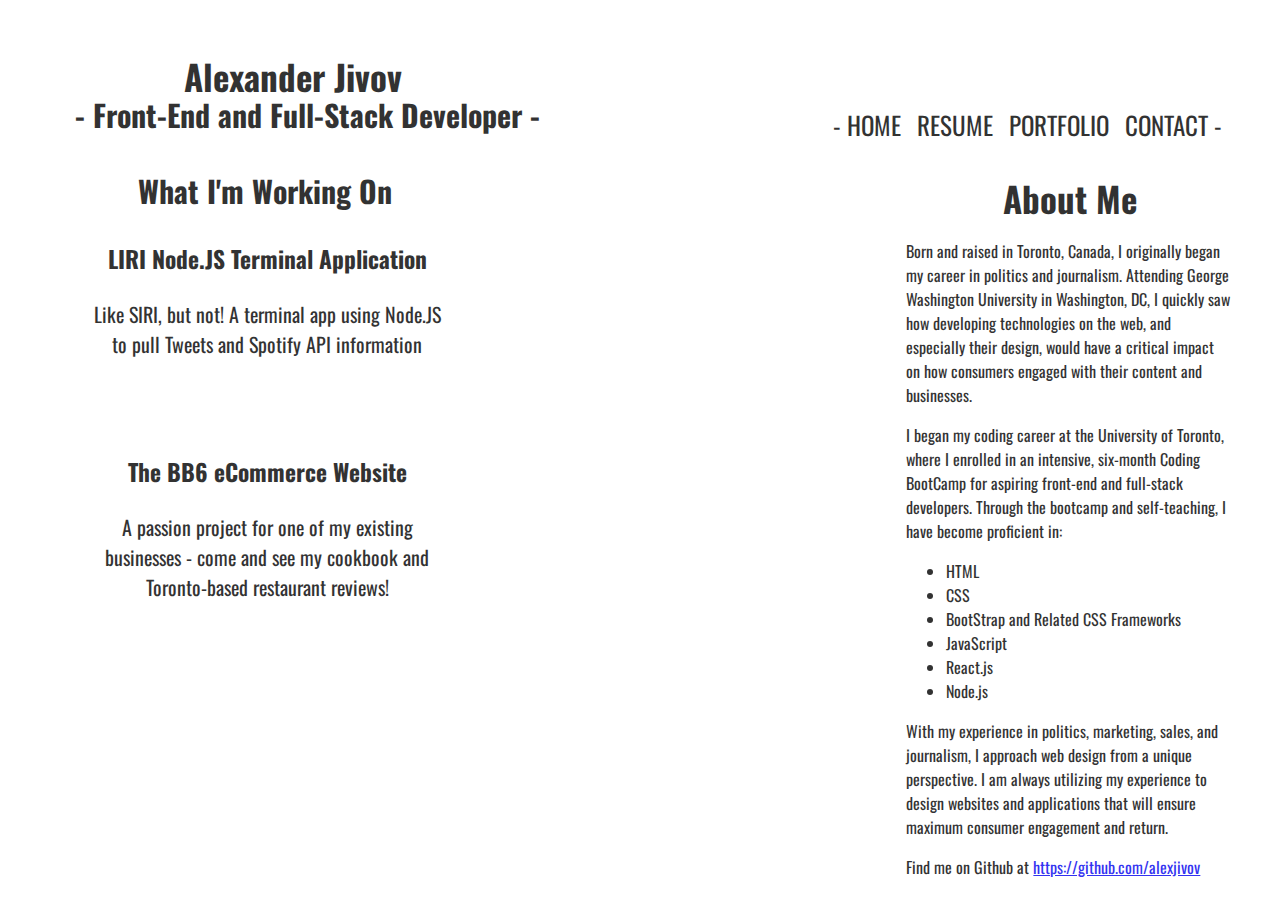
==== index.html @ aa3a9b39 "changed home.html name to index" ====
<!DOCTYPE html>
<html>

<head>
    <meta charset="utf-8" />
    <meta http-equiv="X-UA-Compatible" content="IE=edge">
    <title>Alex Jivov - Front End Developer Focused on HTML, CSS, and React.js</title>
    <meta name="viewport" content="width=device-width, initial-scale=1">
    <link rel="stylesheet" type="text/css" media="screen" href="assets/css/main.css" />
    <link href="https://fonts.googleapis.com/css?family=Oswald" rel="stylesheet">

</head>

<body>
    <section class="banner">
        <h1>Alexander Jivov</h1>
        <h2>- Front-End and Full-Stack Developer -</h2>
        <br>
        <aside class="bio">
            <h1 class="about-headline">About Me</h1>
            <p class="bio-content">Born and raised in Toronto, Canada, I originally began my career in politics and journalism. Attending George
                Washington University in Washington, DC, I quickly saw how developing technologies on the web, and especially
                their design, would have a critical impact on how consumers engaged with their content and businesses. </p>

            <p class="bio-content">I began my coding career at the University of Toronto, where I enrolled in an intensive, six-month Coding BootCamp
                for aspiring front-end and full-stack developers. Through the bootcamp and self-teaching, I have become proficient
                in: </p>
            <ul class="bio-content">
                <li>HTML</li>
                <li>CSS</li>
                <li>BootStrap and Related CSS Frameworks</li>
                <li>JavaScript</li>
                <li>React.js</li>
                <li>Node.js</li>
            </ul>
            <p class="bio-content">With my experience in politics, marketing, sales, and journalism, I approach web design from a unique perspective.
                I am always utilizing my experience to design websites and applications that will ensure maximum consumer
                engagement and return. </p>
            <p class="bio-content">Find me on Github at <a href="https://github.com/alexjivov" alt="Alex Jivov GitHub">https://github.com/alexjivov</a></p>
        </aside>
        <aside class="current-projects">
            <h1 class="cp-headline">What I'm Working On</h1>
            <br>
            <container></container>
            <a class="project-button" href="https://github.com/alexjivov/liri-node-app" alt="liri-node-app github" target="_blank">
                <h3>LIRI Node.JS Terminal Application</h3>
                <p>Like SIRI, but not! A terminal app using Node.JS to pull Tweets and Spotify API information</p>
            </a>
            <br>
            <container></container>
            <button class="project-button">
                <h3>The BB6 eCommerce Website</h3>
                <p>A passion project for one of my existing businesses - come and see my cookbook and Toronto-based restaurant
                    reviews!
                </p>
            </button>

        </aside>
        <navbar class="nav">
            <button>- Home</button>
            <span></span>
            <button>Resume</button>
            <span></span>
            <button>Portfolio</button>
            <span></span>
            <button>Contact -</button>
            <span></span>

        </navbar>
    </section>

    <script src="assets/javascript/main.js"></script>
</body>

</html>
---- assets/css/main.css ----
body {
    width: 1680px;
    height: 800px;
    opacity: 0.8;
    background-image: url("4016x5000px Headshot.png");
    -webkit-background-size: cover;
    -moz-background-size: cover;
    -o-background-size: cover;
    background-size: cover;
}


h1 {
    text-align: left; 
    margin-top: 3%; 
    color:black;
    margin-left: 10.5%;
    font-size: 35px; 
    font-family: 'Oswald', sans-serif;
  
}

h2 {
    text-align: left; 
    color:black;
    margin-left: 4%;
    font-size: 30px; 
    font-family: 'Oswald', sans-serif;
    margin-top: -2%; 
}
.nav {
    position: absolute;
    top: 11.7%;
    right: 4.1%; 

}
button {
    background: transparent;
    font-size: 25px; 
    border: none; 
    text-transform: uppercase; 
    font-family: 'Oswald', sans-serif;
    -webkit-transition-duration: 0.4s;
    transition-duration: 0.4s;
}

button:hover {
    background-color: #1BB4EA;
    color: white;


}

.cp-headline {
    text-align: center; 
    color:black;
    font-size: 30px; 
    font-family: 'Oswald', sans-serif;
    margin-top: 3%; 
    margin-bottom: -5%; 
    margin-right: 10%; 

}

.current-projects {
    width: 450px;
    height: 680px; 
    background-color: white;
    position: absolute;
    left: 3%;
    right: 70%; 
    border-radius:10%; 
    margin-top: -2%; 
    
  
}

.project-button {
    background: transparent;
    font-size: 20px; 
    border: none; 
    text-transform: none; 
    font-family: 'Oswald', sans-serif;
    -webkit-transition-duration: 0.4s;
    transition-duration: 0.4s;
    display: inline-block;
    margin-left: 12%; 
    text-decoration: none; 
    color: black; 
    width: 350px; 
    height: 200px; 
    margin-top: 2%; 
    text-align: center; 
}

.project-button:hover {
    background-color: #1BB4EA;
    color: white;

}

.bio {
    position: absolute;
    width: 450x; 
    right: 3%;
    left: 70%; 
    top: 18%;
    background-color: white; 
    height: 680px; 
    border-radius:10%; 
}

.about-headline {
    text-align: center; 
    margin-right: 10%; 
    color:black;
    font-size: 35px; 
    font-family: 'Oswald', sans-serif;
    margin-bottom: -0.5%;
}

.bio-content {
    margin-left: 3%;
    margin-right: 3%; 
    font-family: 'Oswald', sans-serif;

}
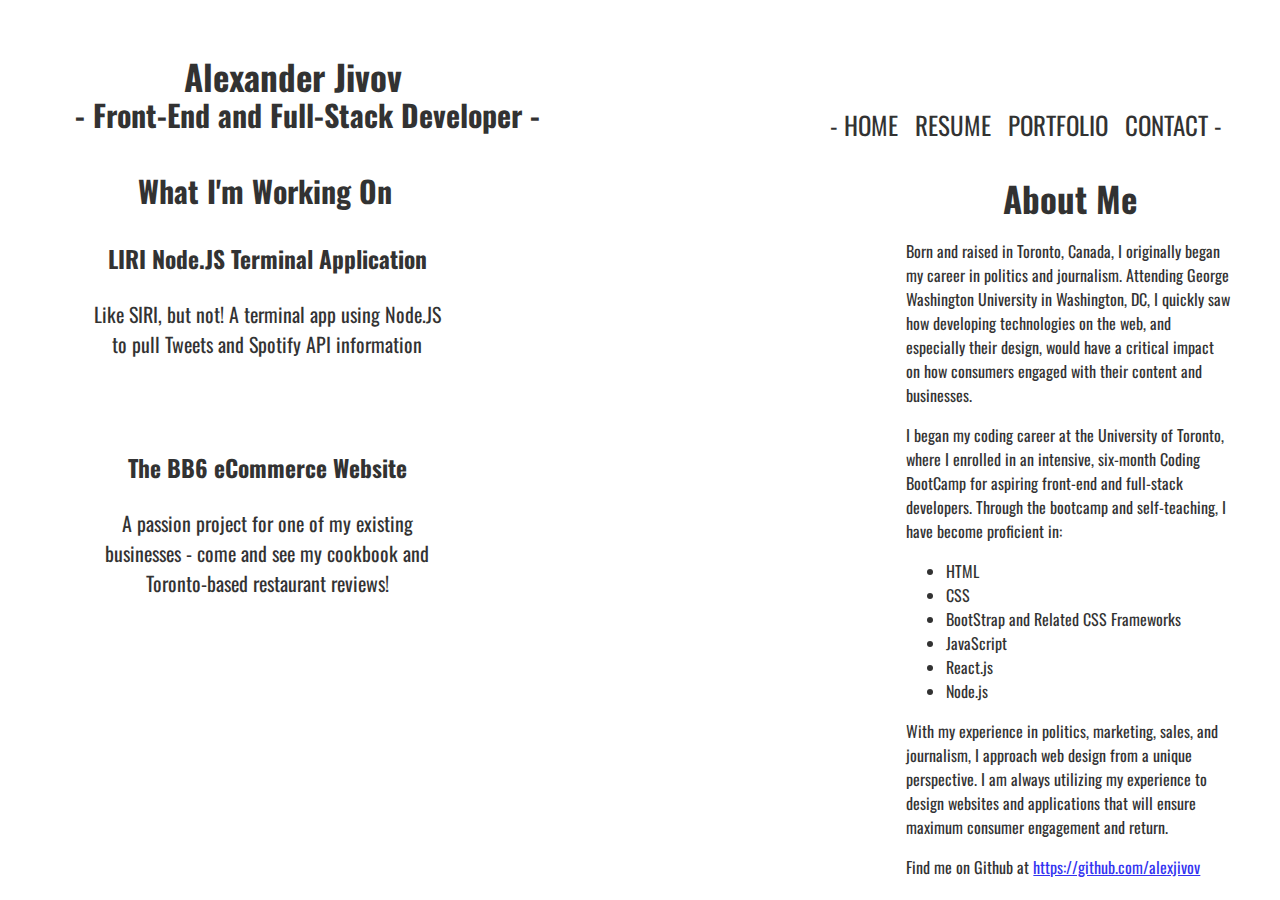
==== commit 26f22148: "fixed grid" ====
--- a/index.html
+++ b/index.html
@@ -48,7 +48,7 @@
             </a>
             <br>
             <container></container>
-            <button class="project-button">
+            <a class="project-button" href="https://github.com/alexjivov/Big-Belly-6ix-Website" alt="Big-Belly-6ix-Website github" target="_blank">
                 <h3>The BB6 eCommerce Website</h3>
                 <p>A passion project for one of my existing businesses - come and see my cookbook and Toronto-based restaurant
                     reviews!
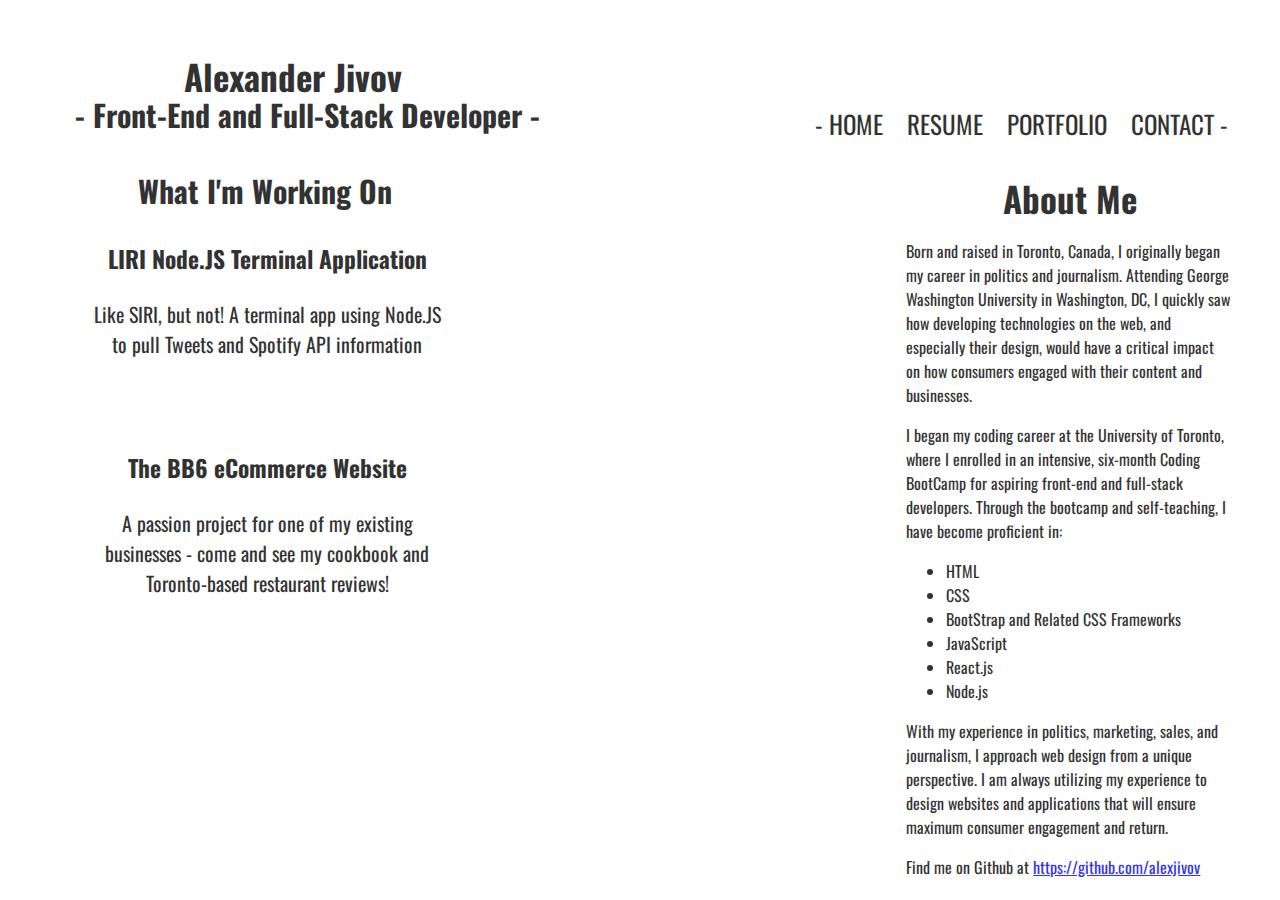
==== commit 203e5f75: "added navbar links" ====
--- a/index.html
+++ b/index.html
@@ -53,17 +53,17 @@
                 <p>A passion project for one of my existing businesses - come and see my cookbook and Toronto-based restaurant
                     reviews!
                 </p>
-            </button>
-
+                </a>
+            
         </aside>
         <navbar class="nav">
-            <button>- Home</button>
-            <span></span>
-            <button>Resume</button>
-            <span></span>
-            <button>Portfolio</button>
-            <span></span>
-            <button>Contact -</button>
+            <a class="button" href="index.html" target="_blank">- Home</a>
+            <span></span>&emsp;
+            <a class="button" href="resume.html" target="_blank">Resume</a>
+            <span></span>&emsp;
+            <a class="button" href="portfolio.html" target="_blank">Portfolio</a>
+            <span></span>&emsp;
+            <a class="button" href="contact.html" target="_blank"> Contact -</a>
             <span></span>
 
         </navbar>
--- a/assets/css/main.css
+++ b/assets/css/main.css
@@ -34,7 +34,7 @@
     right: 4.1%; 
 
 }
-button {
+.button {
     background: transparent;
     font-size: 25px; 
     border: none; 
@@ -42,9 +42,11 @@
     font-family: 'Oswald', sans-serif;
     -webkit-transition-duration: 0.4s;
     transition-duration: 0.4s;
+    text-decoration: none; 
+    color: black; 
 }
 
-button:hover {
+.button:hover {
     background-color: #1BB4EA;
     color: white;
 
